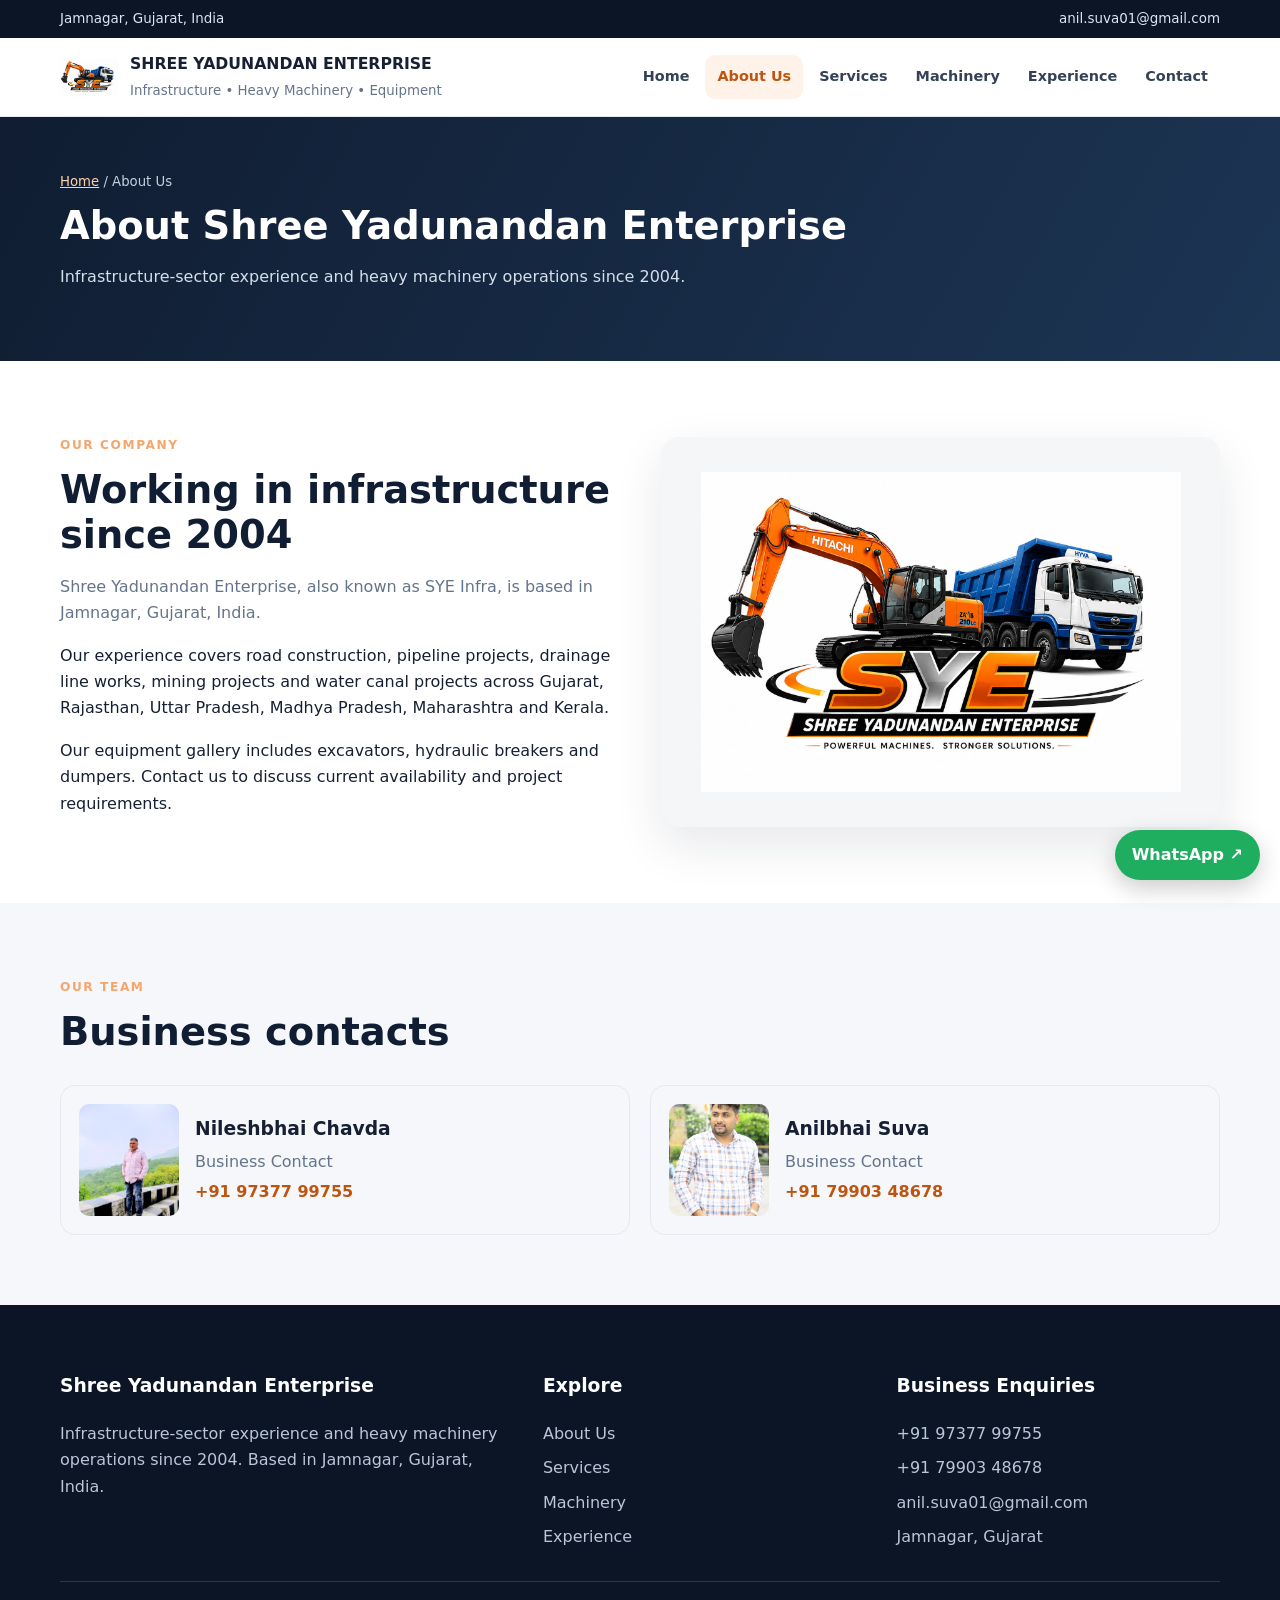
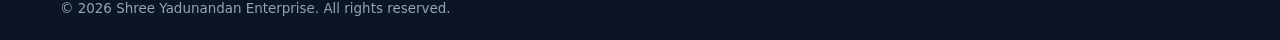
==== about.html @ 3df6647c "Upgrade" ====
<!doctype html>
<html lang="en">
<head>
  <meta charset="utf-8">
  <meta name="viewport" content="width=device-width, initial-scale=1">
  <meta name="theme-color" content="#101d32">

  <meta name="description" content="Learn about Shree Yadunandan Enterprise (SYE Infra), based in Jamnagar, Gujarat, and working in infrastructure since 2004.">

  <meta name="robots" content="index,follow">

  <link rel="canonical" href="https://syeinfra.vercel.app/about.html">
  <link rel="icon" href="/images/logo.jpg" type="image/jpeg">

  <meta property="og:type" content="website">
  <meta property="og:site_name" content="Shree Yadunandan Enterprise">
  <meta property="og:title" content="About Us | Shree Yadunandan Enterprise">
  <meta property="og:description" content="Learn about Shree Yadunandan Enterprise (SYE Infra), based in Jamnagar, Gujarat, and working in infrastructure since 2004.">
  <meta property="og:url" content="https://syeinfra.vercel.app/about.html">
  <meta property="og:image" content="https://syeinfra.vercel.app/images/m1-1.jpg">

  <meta name="twitter:card" content="summary_large_image">

  <title>About Us | Shree Yadunandan Enterprise</title>

  <link rel="stylesheet" href="/assets/css/site.css">

  <script type="application/ld+json">
  {
    "@context": "https://schema.org",
    "@type": "Organization",
    "name": "Shree Yadunandan Enterprise",
    "alternateName": "SYE Infra",
    "url": "https://syeinfra.vercel.app/",
    "logo": "https://syeinfra.vercel.app/images/logo.jpg",
    "foundingDate": "2004",
    "email": "anil.suva01@gmail.com",
    "telephone": [
      "+91 97377 99755",
      "+91 79903 48678"
    ],
    "address": {
      "@type": "PostalAddress",
      "addressLocality": "Jamnagar",
      "addressRegion": "Gujarat",
      "addressCountry": "IN"
    }
  }
  </script>

  <script src="/assets/js/site.js" defer></script>
</head>

<body>

  <!-- Top Contact Bar -->
  <div class="topbar">
    <div class="container">
      <span>Jamnagar, Gujarat, India</span>
      <a class="topbar-email" href="mailto:anil.suva01@gmail.com">
        anil.suva01@gmail.com
      </a>
    </div>
  </div>

  <!-- Header -->
  <header class="site-header">
    <div class="container header-inner">

      <a class="brand" href="/" aria-label="SYE Infra home">
        <img
          src="/images/logo.jpg"
          alt="Shree Yadunandan Enterprise logo"
        >

        <span>
          <strong>SHREE YADUNANDAN ENTERPRISE</strong>
          <small>Infrastructure • Heavy Machinery • Equipment</small>
        </span>
      </a>

      <button
        class="nav-toggle"
        aria-label="Toggle navigation"
        aria-expanded="false"
      >
        ☰
      </button>

      <nav class="nav" aria-label="Main navigation">
        <a href="/">Home</a>
        <a href="/about.html" aria-current="page">About Us</a>
        <a href="/services.html">Services</a>
        <a href="/machinery.html">Machinery</a>
        <a href="/experience.html">Experience</a>
        <a href="/contact.html">Contact</a>
      </nav>

    </div>
  </header>

  <main>

    <!-- Page Hero -->
    <section class="page-hero">
      <div class="container">

        <div class="crumb">
          <a href="/">Home</a> / About Us
        </div>

        <h1>About Shree Yadunandan Enterprise</h1>

        <p>
          Infrastructure-sector experience and heavy machinery
          operations since 2004.
        </p>

      </div>
    </section>

    <!-- Company Introduction -->
    <section class="section">
      <div class="container split">

        <div>
          <span class="kicker">Our company</span>

          <h2>Working in infrastructure since 2004</h2>

          <p class="lead">
            Shree Yadunandan Enterprise, also known as SYE Infra,
            is based in Jamnagar, Gujarat, India.
          </p>

          <p>
            Our experience covers road construction, pipeline projects,
            drainage line works, mining projects and water canal
            projects across Gujarat, Rajasthan, Uttar Pradesh,
            Madhya Pradesh, Maharashtra and Kerala.
          </p>

          <p>
            Our equipment gallery includes excavators, hydraulic
            breakers and dumpers. Contact us to discuss current
            availability and project requirements.
          </p>
        </div>

        <img
          src="/images/logo.jpg"
          alt="Shree Yadunandan Enterprise logo"
          style="object-fit:contain;background:#f4f6f8;padding:35px"
        >

      </div>
    </section>

    <!-- Business Contacts -->
    <section class="section soft">
      <div class="container">

        <div class="section-head">
          <span class="kicker">Our team</span>
          <h2>Business contacts</h2>
        </div>

        <div class="people">

          <article class="person">
            <img
              src="/images/nileshbhai.jpg"
              alt="Nileshbhai Chavda"
            >

            <div>
              <h3>Nileshbhai Chavda</h3>
              <p>Business Contact</p>

              <a href="tel:+919737799755">
                +91 97377 99755
              </a>
            </div>
          </article>

          <article class="person">
            <img
              src="/images/anilbhai.jpg"
              alt="Anilbhai Suva"
            >

            <div>
              <h3>Anilbhai Suva</h3>
              <p>Business Contact</p>

              <a href="tel:+917990348678">
                +91 79903 48678
              </a>
            </div>
          </article>

        </div>
      </div>
    </section>

  </main>

  <!-- Footer -->
  <footer class="site-footer">
    <div class="container">

      <div class="footgrid">

        <div>
          <h3>Shree Yadunandan Enterprise</h3>

          <p>
            Infrastructure-sector experience and heavy machinery
            operations since 2004. Based in Jamnagar, Gujarat, India.
          </p>
        </div>

        <div>
          <h3>Explore</h3>

          <div class="links">
            <a href="/about.html">About Us</a>
            <a href="/services.html">Services</a>
            <a href="/machinery.html">Machinery</a>
            <a href="/experience.html">Experience</a>
          </div>
        </div>

        <div>
          <h3>Business Enquiries</h3>

          <div class="links">
            <a href="tel:+919737799755">
              +91 97377 99755
            </a>

            <a href="tel:+917990348678">
              +91 79903 48678
            </a>

            <a href="mailto:anil.suva01@gmail.com">
              anil.suva01@gmail.com
            </a>

            <a
              href="https://maps.app.goo.gl/2iMzkSXdpaFVbEL87"
              target="_blank"
              rel="noopener noreferrer"
            >
              Jamnagar, Gujarat
            </a>
          </div>
        </div>

      </div>

      <div class="copyright">
        © <span data-year>2026</span>
        Shree Yadunandan Enterprise. All rights reserved.
      </div>

    </div>
  </footer>

  <!-- WhatsApp Button -->
  <a
    class="whatsapp"
    href="https://wa.me/917990348678"
    target="_blank"
    rel="noopener noreferrer"
  >
    WhatsApp ↗
  </a>

</body>
</html>
---- assets/css/site.css ----
/* =========================================
   SHREE YADUNANDAN ENTERPRISE
   Main Website Stylesheet
   ========================================= */


/* ---------- 1. COLOR VARIABLES ---------- */

:root {
  --navy: #101d32;
  --orange: #f47b20;
  --ink: #172033;
  --muted: #64748b;
  --paper: #f5f7fa;
  --line: #e4e9f0;

  --radius: 18px;
  --shadow: 0 18px 48px rgba(16, 29, 50, 0.10);
}


/* ---------- 2. GLOBAL STYLES ---------- */

* {
  box-sizing: border-box;
}

html {
  scroll-behavior: smooth;
}

body {
  margin: 0;
  font-family: Inter, system-ui, -apple-system, "Segoe UI", sans-serif;
  color: var(--ink);
  line-height: 1.65;
}

img {
  max-width: 100%;
  display: block;
}

a {
  color: inherit;
}

.container {
  width: min(1160px, calc(100% - 40px));
  margin: auto;
}


/* ---------- 3. TOP CONTACT BAR ---------- */

.topbar {
  background: #0b1526;
  color: #dce5f2;
  font-size: 0.84rem;
}

.topbar .container {
  display: flex;
  justify-content: space-between;
  padding: 8px 0;
}

.topbar a,
.site-footer a {
  text-decoration: none;
}


/* ---------- 4. HEADER ---------- */

.site-header {
  position: sticky;
  top: 0;
  z-index: 30;
  background: white;
  border-bottom: 1px solid var(--line);
}

.header-inner {
  min-height: 78px;
  display: flex;
  align-items: center;
  justify-content: space-between;
  gap: 20px;
}

.brand {
  display: flex;
  align-items: center;
  gap: 12px;
  text-decoration: none;
}

.brand img {
  width: 58px;
  height: 58px;
  object-fit: contain;
}

.brand strong {
  display: block;
  font-size: 0.98rem;
}

.brand small {
  color: var(--muted);
}


/* ---------- 5. NAVIGATION ---------- */

.nav {
  display: flex;
  gap: 4px;
}

.nav a {
  padding: 10px 12px;
  text-decoration: none;
  font-weight: 700;
  font-size: 0.9rem;
  border-radius: 10px;
  color: #344258;
}

.nav a:hover,
.nav a[aria-current="page"] {
  background: #fff2e8;
  color: #bd5510;
}

.nav-toggle {
  display: none;
  padding: 10px 13px;
  background: #fff;
  border: 1px solid var(--line);
  border-radius: 10px;
}


/* ---------- 6. BUTTONS ---------- */

.btn {
  display: inline-flex;
  padding: 12px 18px;
  border-radius: 11px;
  text-decoration: none;
  font-weight: 750;
  border: 1px solid transparent;
  transition: 0.25s ease;
}

.btn:hover {
  transform: translateY(-2px);
}

.btn-primary {
  background: var(--orange);
  color: #fff;
}

.btn-primary:hover {
  background: #d96312;
}

.btn-outline {
  border-color: #cbd5e1;
  color: var(--navy);
}

.actions {
  display: flex;
  flex-wrap: wrap;
  gap: 12px;
  margin-top: 26px;
}


/* ---------- 7. HOME HERO ---------- */

.hero {
  background:
    linear-gradient(
      90deg,
      rgba(9, 19, 34, 0.94),
      rgba(9, 19, 34, 0.58)
    ),
    url("/images/m1-1.jpg") center / cover;

  color: white;
  padding: 92px 0;
}

.eyebrow,
.kicker {
  color: #f5a66c;
  text-transform: uppercase;
  letter-spacing: 0.13em;
  font-size: 0.76rem;
  font-weight: 800;
}

.hero h1 {
  font-size: clamp(2.2rem, 5vw, 4.1rem);
  line-height: 1.1;
  max-width: 800px;
  margin: 14px 0;
}

.hero p {
  font-size: 1.08rem;
  color: #e0e7f0;
  max-width: 700px;
}

.hero .btn-outline {
  color: #fff;
  border-color: #9aabc1;
}


/* ---------- 8. TRUST / STATISTICS BAR ---------- */

.trust {
  background: var(--navy);
  color: white;
}

.trust-grid {
  display: grid;
  grid-template-columns: repeat(4, 1fr);
  gap: 20px;
  padding: 23px 0;
}

.trust strong {
  display: block;
  color: #ffb477;
  font-size: 1.55rem;
}

.trust span {
  font-size: 0.85rem;
  color: #d6deea;
}


/* ---------- 9. SECTIONS ---------- */

.section {
  padding: 70px 0;
}

.soft {
  background: var(--paper);
}

.section-head {
  max-width: 720px;
  margin-bottom: 30px;
}

.center {
  text-align: center;
  margin-inline: auto;
}

.section h2,
.page-hero h1 {
  font-size: clamp(1.8rem, 3vw, 2.6rem);
  line-height: 1.18;
  color: var(--navy);
  margin: 10px 0;
}

.section-head p,
.lead {
  color: var(--muted);
}


/* ---------- 10. GRID LAYOUT ---------- */

.grid {
  display: grid;
  gap: 22px;
}

.three {
  grid-template-columns: repeat(3, 1fr);
}

.two {
  grid-template-columns: repeat(2, 1fr);
}


/* ---------- 11. CARDS ---------- */

.card {
  background: #fff;
  border: 1px solid var(--line);
  border-radius: var(--radius);
  overflow: hidden;
  box-shadow: 0 8px 24px rgba(16, 29, 50, 0.045);
}

.card img {
  width: 100%;
  height: 220px;
  object-fit: cover;
}

.card-body {
  padding: 21px;
}

.card h3 {
  color: var(--navy);
  margin: 0 0 8px;
}

.card p {
  margin: 0;
  color: var(--muted);
}


/* ---------- 12. ABOUT PAGE ---------- */

.split {
  display: grid;
  grid-template-columns: 1fr 1fr;
  gap: 42px;
  align-items: center;
}

.split img {
  width: 100%;
  height: 390px;
  object-fit: cover;
  border-radius: var(--radius);
  box-shadow: var(--shadow);
}

.checks {
  padding-left: 20px;
  color: #405069;
}

.checks li {
  padding: 5px 0;
}


/* ---------- 13. INNER PAGE HERO ---------- */

.page-hero {
  background: linear-gradient(120deg, #101d32, #1c3554);
  color: #fff;
  padding: 54px 0;
}

.page-hero h1 {
  color: white;
  margin: 0 0 10px;
}

.page-hero p {
  color: #d5dfeb;
  max-width: 760px;
}

.crumb {
  font-size: 0.83rem;
  color: #c4d0df;
  margin-bottom: 10px;
}

.crumb a {
  color: #ffd0a8;
}


/* ---------- 14. MACHINERY META ---------- */

.meta {
  color: #bd5b19;
  font-size: 0.82rem;
  font-weight: 800;
  margin-bottom: 7px;
}


/* ---------- 15. EXPERIENCE STATISTICS ---------- */

.stats {
  display: grid;
  grid-template-columns: repeat(3, 1fr);
  gap: 16px;
  margin: 26px 0;
}

.stat {
  padding: 20px;
  border: 1px solid var(--line);
  border-radius: 14px;
  background: white;
}

.stat strong {
  display: block;
  color: #bd5510;
  font-size: 1.35rem;
}

.stat span {
  color: var(--muted);
  font-size: 0.9rem;
}


/* ---------- 16. CONTACT PERSONS ---------- */

.people {
  display: grid;
  grid-template-columns: repeat(2, 1fr);
  gap: 20px;
}

.person {
  display: flex;
  gap: 16px;
  align-items: center;
  padding: 18px;
  border: 1px solid var(--line);
  border-radius: 15px;
}

.person img {
  width: 100px;
  height: 112px;
  object-fit: cover;
  border-radius: 10px;
}

.person h3 {
  margin: 0;
}

.person p {
  color: var(--muted);
  margin: 4px 0;
}

.person a {
  color: #bd5510;
  font-weight: 700;
  text-decoration: none;
}


/* ---------- 17. NOTICE ---------- */

.notice {
  padding: 15px 18px;
  border-left: 4px solid var(--orange);
  background: #fff5ed;
  border-radius: 8px;
  color: #70411f;
}


/* ---------- 18. CONTACT PANEL ---------- */

.contact-panel {
  background: var(--navy);
  color: #fff;
  padding: 28px;
  border-radius: var(--radius);
}

.contact-panel h2 {
  color: #fff;
}

.contact-panel p,
.contact-panel li {
  color: #d5dfeb;
}

.contact-list {
  display: grid;
  gap: 14px;
  margin: 24px 0;
}

.contact-list a {
  text-decoration: none;
  font-weight: 700;
  overflow-wrap: anywhere;
}

.contact-list small {
  display: block;
  color: #bd5510;
  text-transform: uppercase;
  font-size: 0.75rem;
}


/* ---------- 19. CALL TO ACTION ---------- */

.cta {
  padding: 32px;
  border-radius: var(--radius);
  background: #fff2e8;
  display: flex;
  align-items: center;
  justify-content: space-between;
  gap: 20px;
}

.cta h2 {
  margin: 0;
}


/* ---------- 20. FOOTER ---------- */

.site-footer {
  background: #0b1526;
  color: #d7e0eb;
  padding: 48px 0 20px;
}

.footgrid {
  display: grid;
  grid-template-columns: 1.4fr 1fr 1fr;
  gap: 30px;
}

.site-footer h3 {
  color: white;
}

.site-footer p,
.site-footer a {
  color: #b9c6d6;
}

.links {
  display: grid;
  gap: 8px;
}

.copyright {
  border-top: 1px solid #29384d;
  margin-top: 30px;
  padding-top: 16px;
  color: #94a3b8;
  font-size: 0.84rem;
}


/* ---------- 21. WHATSAPP BUTTON ---------- */

.whatsapp {
  position: fixed;
  right: 20px;
  bottom: 20px;
  z-index: 40;

  background: #1fae60;
  color: white;
  text-decoration: none;

  border-radius: 30px;
  padding: 12px 17px;

  font-weight: 800;
  box-shadow: 0 8px 25px #0003;
}

.whatsapp:hover {
  background: #16894a;
}


/* ---------- 22. ACCESSIBILITY ---------- */

:focus-visible {
  outline: 3px solid #f59e0b;
  outline-offset: 3px;
}


/* ---------- 23. TABLET RESPONSIVE ---------- */

@media (max-width: 900px) {

  .nav a {
    padding: 9px 8px;
    font-size: 0.82rem;
  }

  .three {
    grid-template-columns: repeat(2, 1fr);
  }

  .trust-grid {
    grid-template-columns: repeat(2, 1fr);
  }

}


/* ---------- 24. MOBILE RESPONSIVE ---------- */

@media (max-width: 700px) {

  .topbar .container {
    justify-content: center;
  }

  .topbar-email {
    display: none;
  }

  .header-inner {
    min-height: 70px;
  }

  .brand img {
    width: 48px;
    height: 48px;
  }

  .brand strong {
    font-size: 0.85rem;
  }

  .brand small {
    font-size: 0.72rem;
  }

  .nav-toggle {
    display: block;
  }

  .nav {
    display: none;
    position: absolute;
    top: 100%;
    left: 0;
    right: 0;

    background: white;
    padding: 10px 20px 15px;

    box-shadow: var(--shadow);
    flex-direction: column;
  }

  .nav.open {
    display: flex;
  }

  .nav a {
    padding: 12px;
  }

  .hero {
    padding: 68px 0;
  }

  .section {
    padding: 52px 0;
  }

  .split,
  .two,
  .three,
  .people,
  .stats,
  .footgrid {
    grid-template-columns: 1fr;
  }

  .split img {
    height: 280px;
  }

  .cta {
    align-items: flex-start;
    flex-direction: column;
  }

  .person img {
    width: 84px;
    height: 100px;
  }

  .copyright {
    line-height: 1.6;
  }

}


/* ---------- 25. REDUCED MOTION ---------- */

@media (prefers-reduced-motion: reduce) {

  html {
    scroll-behavior: auto;
  }

}
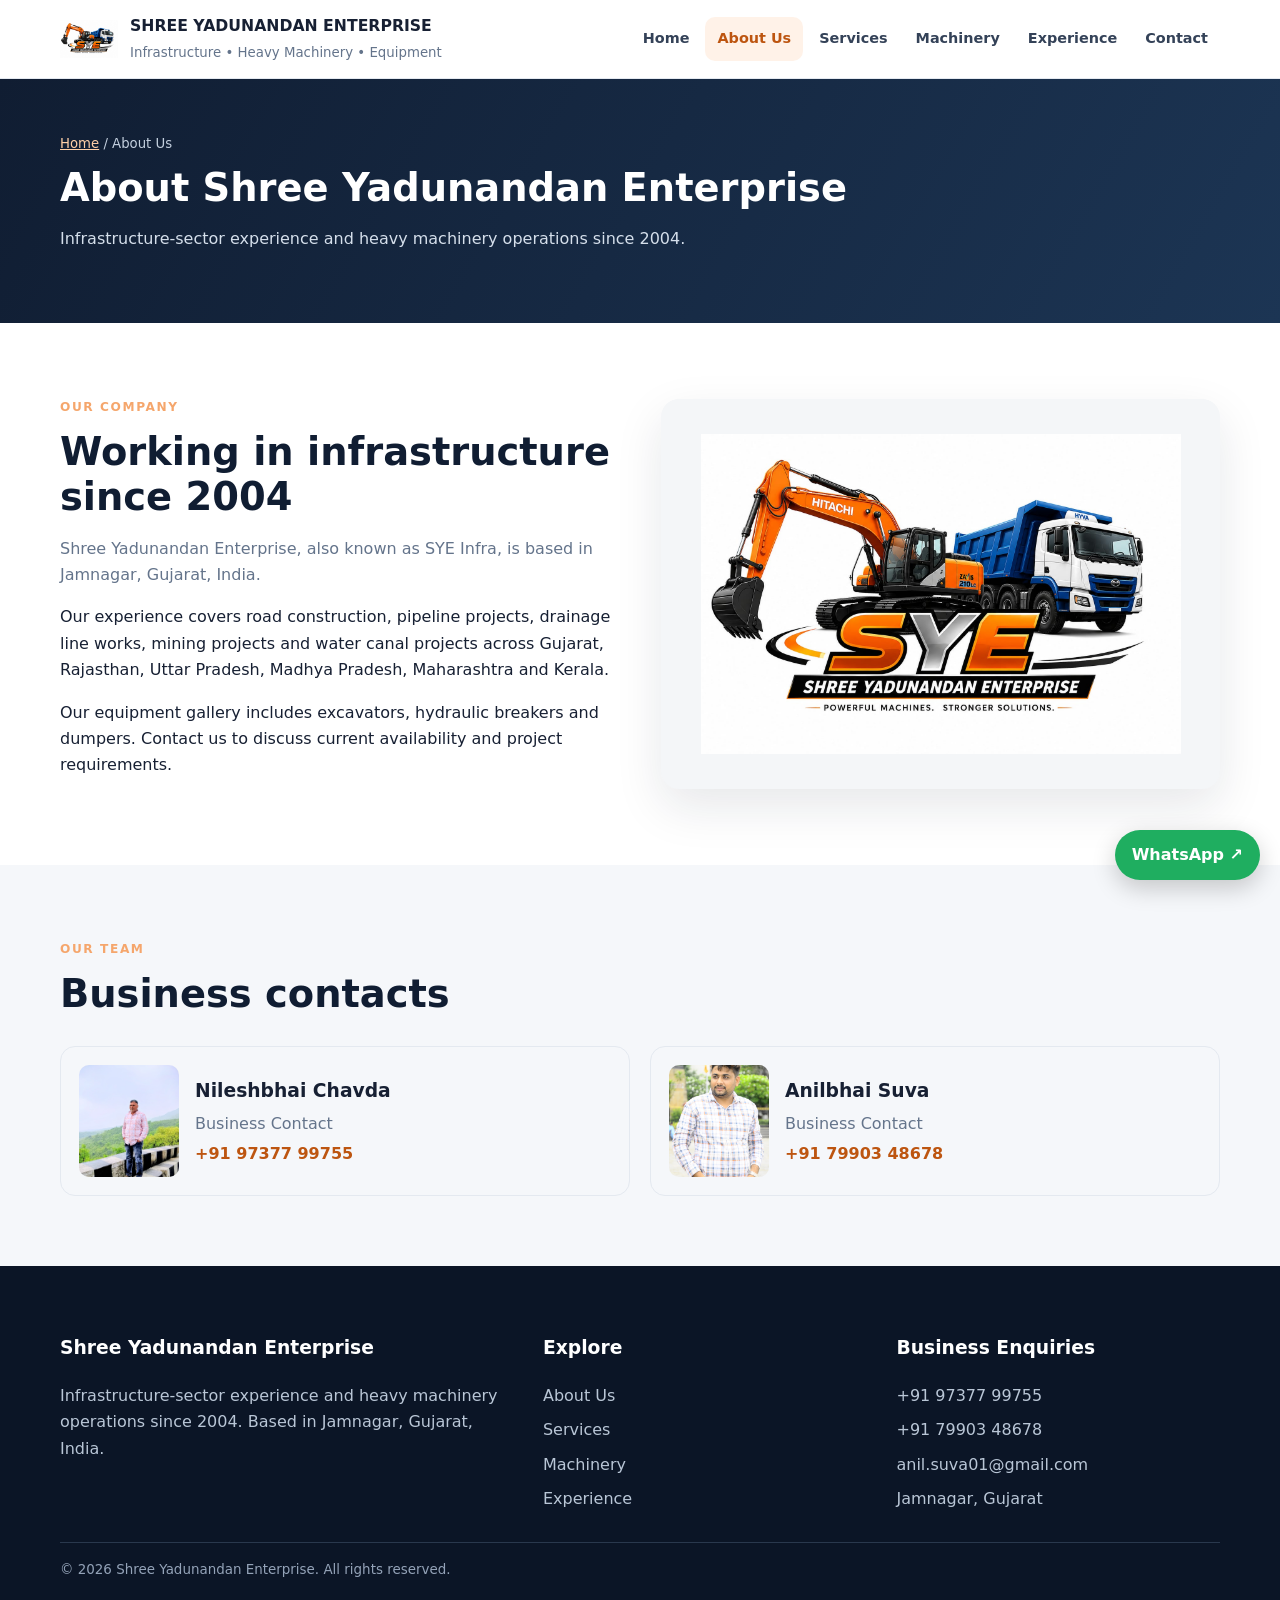
==== commit 9fbd9011: "update" ====
--- a/about.html
+++ b/about.html
@@ -18,7 +18,7 @@
   <meta property="og:title" content="About Us | Shree Yadunandan Enterprise">
   <meta property="og:description" content="Learn about Shree Yadunandan Enterprise (SYE Infra), based in Jamnagar, Gujarat, and working in infrastructure since 2004.">
   <meta property="og:url" content="https://syeinfra.vercel.app/about.html">
-  <meta property="og:image" content="https://syeinfra.vercel.app/images/m1-1.jpg">
+  <meta property="og:image" content="https://syeinfra.vercel.app/images/sany215-1.jpg">
 
   <meta name="twitter:card" content="summary_large_image">
 
--- a/assets/css/site.css
+++ b/assets/css/site.css
@@ -191,7 +191,7 @@
       rgba(9, 19, 34, 0.94),
       rgba(9, 19, 34, 0.58)
     ),
-    url("/images/m1-1.jpg") center / cover;
+    url("/images/sany215-1.jpg") center / cover;
 
   color: white;
   padding: 92px 0;
@@ -723,3 +723,27 @@
   }
 
 }
+
+
+/* Hide top contact information bar */
+.topbar {
+    display: none !important;
+}
+
+
+/* =========================================
+   AUTOMATIC IMAGE SLIDESHOW EFFECT
+   ========================================= */
+
+.auto-slideshow-image {
+    transition: opacity 0.5s ease-in-out !important;
+    will-change: opacity;
+}
+
+
+/* Respect reduced-motion preference */
+@media (prefers-reduced-motion: reduce) {
+    .auto-slideshow-image {
+        transition: none !important;
+    }
+}
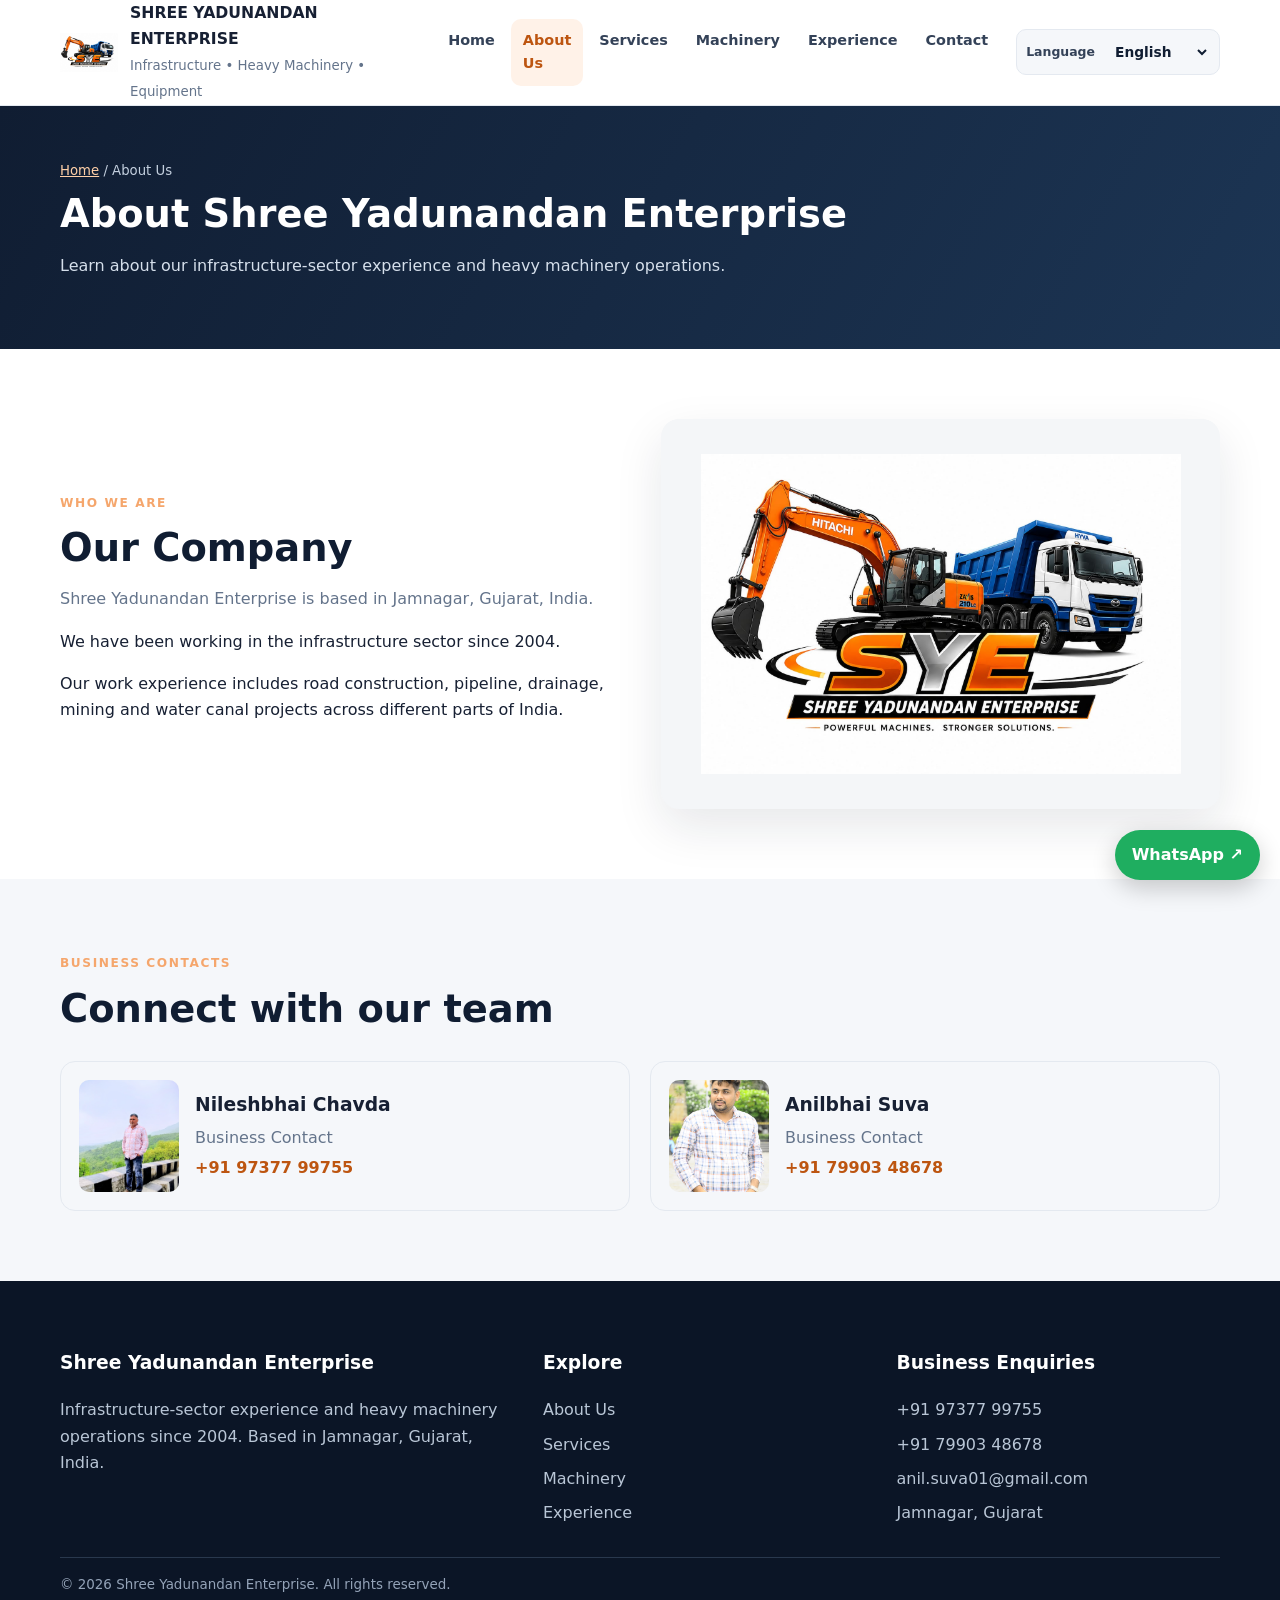
==== commit 7793f98a: "Language" ====
--- a/about.html
+++ b/about.html
@@ -1,74 +1,125 @@
 
 <!doctype html>
 <html lang="en">
+
+
 <head>
   <meta charset="utf-8">
   <meta name="viewport" content="width=device-width, initial-scale=1">
   <meta name="theme-color" content="#101d32">
 
-  <meta name="description" content="Learn about Shree Yadunandan Enterprise (SYE Infra), based in Jamnagar, Gujarat, and working in infrastructure since 2004.">
-
-  <meta name="robots" content="index,follow">
-
+  <!-- English SEO Metadata -->
+  <title>About Shree Yadunandan Enterprise | SYE Infra</title>
+
+  <meta
+    name="description"
+    content="Learn about Shree Yadunandan Enterprise (SYE Infra), based in Jamnagar, Gujarat. Explore our infrastructure project experience since 2004 across six Indian states."
+  >
+
+  <meta name="robots" content="index, follow, max-image-preview:large">
+  <meta name="googlebot" content="index, follow">
+
+  <!-- Canonical URL -->
   <link rel="canonical" href="https://syeinfra.vercel.app/about.html">
+
+  <!-- Favicon -->
   <link rel="icon" href="/images/logo.jpg" type="image/jpeg">
 
+  <!-- Open Graph -->
   <meta property="og:type" content="website">
+  <meta property="og:locale" content="en_IN">
   <meta property="og:site_name" content="Shree Yadunandan Enterprise">
-  <meta property="og:title" content="About Us | Shree Yadunandan Enterprise">
-  <meta property="og:description" content="Learn about Shree Yadunandan Enterprise (SYE Infra), based in Jamnagar, Gujarat, and working in infrastructure since 2004.">
+  <meta property="og:title" content="About Shree Yadunandan Enterprise | SYE Infra">
+  <meta
+    property="og:description"
+    content="Learn about SYE Infra, based in Jamnagar, Gujarat, with infrastructure-sector experience since 2004."
+  >
   <meta property="og:url" content="https://syeinfra.vercel.app/about.html">
   <meta property="og:image" content="https://syeinfra.vercel.app/images/sany215-1.jpg">
-
+  <meta property="og:image:alt" content="Construction machinery used by Shree Yadunandan Enterprise">
+
+  <!-- Twitter -->
   <meta name="twitter:card" content="summary_large_image">
-
-  <title>About Us | Shree Yadunandan Enterprise</title>
-
+  <meta name="twitter:title" content="About Shree Yadunandan Enterprise | SYE Infra">
+  <meta
+    name="twitter:description"
+    content="Discover the company, infrastructure experience and equipment of Shree Yadunandan Enterprise, Jamnagar, Gujarat."
+  >
+  <meta name="twitter:image" content="https://syeinfra.vercel.app/images/sany215-1.jpg">
+
+  <!-- Main CSS -->
   <link rel="stylesheet" href="/assets/css/site.css">
 
+  <!-- Organization and About Page Structured Data -->
   <script type="application/ld+json">
   {
     "@context": "https://schema.org",
-    "@type": "Organization",
-    "name": "Shree Yadunandan Enterprise",
-    "alternateName": "SYE Infra",
-    "url": "https://syeinfra.vercel.app/",
-    "logo": "https://syeinfra.vercel.app/images/logo.jpg",
-    "foundingDate": "2004",
-    "email": "anil.suva01@gmail.com",
-    "telephone": [
-      "+91 97377 99755",
-      "+91 79903 48678"
-    ],
-    "address": {
-      "@type": "PostalAddress",
-      "addressLocality": "Jamnagar",
-      "addressRegion": "Gujarat",
-      "addressCountry": "IN"
-    }
+    "@graph": [
+      {
+        "@type": "Organization",
+        "@id": "https://syeinfra.vercel.app/#organization",
+        "name": "Shree Yadunandan Enterprise",
+        "alternateName": "SYE Infra",
+        "url": "https://syeinfra.vercel.app/",
+        "logo": "https://syeinfra.vercel.app/images/logo.jpg",
+        "foundingDate": "2004",
+        "email": "anil.suva01@gmail.com",
+        "telephone": [
+          "+91 97377 99755",
+          "+91 79903 48678"
+        ],
+        "address": {
+          "@type": "PostalAddress",
+          "addressLocality": "Jamnagar",
+          "addressRegion": "Gujarat",
+          "addressCountry": "IN"
+        }
+      },
+      {
+        "@type": "AboutPage",
+        "@id": "https://syeinfra.vercel.app/about.html#webpage",
+        "url": "https://syeinfra.vercel.app/about.html",
+        "name": "About Shree Yadunandan Enterprise",
+        "description": "Learn about Shree Yadunandan Enterprise and its infrastructure-sector experience since 2004.",
+        "inLanguage": "en-IN",
+        "mainEntity": {
+          "@id": "https://syeinfra.vercel.app/#organization"
+        }
+      }
+    ]
   }
   </script>
 
+  <!-- Main JavaScript -->
   <script src="/assets/js/site.js" defer></script>
 </head>
 
+
 <body>
 
-  <!-- Top Contact Bar -->
+  <!-- TOP CONTACT BAR -->
   <div class="topbar">
     <div class="container">
-      <span>Jamnagar, Gujarat, India</span>
+
+      <span data-i18n="location">
+        Jamnagar, Gujarat, India
+      </span>
+
       <a class="topbar-email" href="mailto:anil.suva01@gmail.com">
         anil.suva01@gmail.com
       </a>
+
     </div>
   </div>
 
-  <!-- Header -->
+
+  <!-- HEADER -->
   <header class="site-header">
+
     <div class="container header-inner">
 
       <a class="brand" href="/" aria-label="SYE Infra home">
+
         <img
           src="/images/logo.jpg"
           alt="Shree Yadunandan Enterprise logo"
@@ -76,166 +127,276 @@
 
         <span>
           <strong>SHREE YADUNANDAN ENTERPRISE</strong>
-          <small>Infrastructure • Heavy Machinery • Equipment</small>
+
+          <small data-i18n="brandTagline">
+            Infrastructure • Heavy Machinery • Equipment
+          </small>
         </span>
+
       </a>
+
 
       <button
         class="nav-toggle"
+        type="button"
         aria-label="Toggle navigation"
         aria-expanded="false"
       >
         ☰
       </button>
 
+
+      <!-- NAVIGATION -->
       <nav class="nav" aria-label="Main navigation">
-        <a href="/">Home</a>
-        <a href="/about.html" aria-current="page">About Us</a>
-        <a href="/services.html">Services</a>
-        <a href="/machinery.html">Machinery</a>
-        <a href="/experience.html">Experience</a>
-        <a href="/contact.html">Contact</a>
+
+        <a href="/" data-i18n="navHome">Home</a>
+
+        <a
+          href="/about.html"
+          aria-current="page"
+          data-i18n="navAbout"
+        >About Us</a>
+
+        <a href="/services.html" data-i18n="navServices">Services</a>
+
+        <a href="/machinery.html" data-i18n="navMachinery">Machinery</a>
+
+        <a href="/experience.html" data-i18n="navExperience">Experience</a>
+
+        <a href="/contact.html" data-i18n="navContact">Contact</a>
+
       </nav>
 
+
+      <!-- LANGUAGE SELECTOR -->
+      <div class="language-selector">
+
+        <label for="languageSelect" data-i18n="languageLabel">
+          Language
+        </label>
+
+        <select id="languageSelect" aria-label="Select language">
+
+          <option value="en">English</option>
+
+          <option value="hi">हिन्दी</option>
+
+          <option value="gu">ગુજરાતી</option>
+
+        </select>
+
+      </div>
+
     </div>
+
   </header>
 
+
   <main>
 
-    <!-- Page Hero -->
+    <!-- PAGE HERO -->
     <section class="page-hero">
+
       <div class="container">
 
         <div class="crumb">
-          <a href="/">Home</a> / About Us
-        </div>
-
-        <h1>About Shree Yadunandan Enterprise</h1>
-
-        <p>
+
+          <a href="/" data-i18n="navHome">Home</a>
+
+          / <span data-i18n="aboutBreadcrumb">About Us</span>
+
+        </div>
+
+        <h1 data-i18n="aboutHeroTitle">
+          About Shree Yadunandan Enterprise
+        </h1>
+
+        <p data-i18n="aboutHeroDescription">
           Infrastructure-sector experience and heavy machinery
           operations since 2004.
         </p>
 
       </div>
+
     </section>
 
-    <!-- Company Introduction -->
+
+    <!-- COMPANY INTRODUCTION -->
     <section class="section">
+
       <div class="container split">
 
         <div>
-          <span class="kicker">Our company</span>
-
-          <h2>Working in infrastructure since 2004</h2>
-
-          <p class="lead">
+
+          <span class="kicker" data-i18n="aboutCompanyKicker">
+            Our company
+          </span>
+
+          <h2 data-i18n="aboutCompanyTitle">
+            Working in infrastructure since 2004
+          </h2>
+
+          <p class="lead" data-i18n="aboutCompanyLead">
             Shree Yadunandan Enterprise, also known as SYE Infra,
             is based in Jamnagar, Gujarat, India.
           </p>
 
-          <p>
+          <p data-i18n="aboutCompanyParagraph1">
             Our experience covers road construction, pipeline projects,
             drainage line works, mining projects and water canal
             projects across Gujarat, Rajasthan, Uttar Pradesh,
             Madhya Pradesh, Maharashtra and Kerala.
           </p>
 
-          <p>
+          <p data-i18n="aboutCompanyParagraph2">
             Our equipment gallery includes excavators, hydraulic
             breakers and dumpers. Contact us to discuss current
             availability and project requirements.
           </p>
-        </div>
+
+        </div>
+
 
         <img
           src="/images/logo.jpg"
           alt="Shree Yadunandan Enterprise logo"
           style="object-fit:contain;background:#f4f6f8;padding:35px"
+          loading="lazy"
         >
 
       </div>
+
     </section>
 
-    <!-- Business Contacts -->
+
+    <!-- BUSINESS CONTACTS -->
     <section class="section soft">
+
       <div class="container">
 
         <div class="section-head">
-          <span class="kicker">Our team</span>
-          <h2>Business contacts</h2>
-        </div>
+
+          <span class="kicker" data-i18n="aboutTeamKicker">
+            Our team
+          </span>
+
+          <h2 data-i18n="aboutTeamTitle">
+            Business contacts
+          </h2>
+
+        </div>
+
 
         <div class="people">
 
+          <!-- CONTACT 1 -->
           <article class="person">
+
             <img
               src="/images/nileshbhai.jpg"
               alt="Nileshbhai Chavda"
+              loading="lazy"
             >
 
             <div>
+
               <h3>Nileshbhai Chavda</h3>
-              <p>Business Contact</p>
+
+              <p data-i18n="businessContact">
+                Business Contact
+              </p>
 
               <a href="tel:+919737799755">
                 +91 97377 99755
               </a>
+
             </div>
+
           </article>
 
+
+          <!-- CONTACT 2 -->
           <article class="person">
+
             <img
               src="/images/anilbhai.jpg"
               alt="Anilbhai Suva"
+              loading="lazy"
             >
 
             <div>
+
               <h3>Anilbhai Suva</h3>
-              <p>Business Contact</p>
+
+              <p data-i18n="businessContact">
+                Business Contact
+              </p>
 
               <a href="tel:+917990348678">
                 +91 79903 48678
               </a>
+
             </div>
+
           </article>
 
         </div>
-      </div>
+
+      </div>
+
     </section>
 
   </main>
 
-  <!-- Footer -->
+
+  <!-- FOOTER -->
   <footer class="site-footer">
+
     <div class="container">
 
       <div class="footgrid">
 
         <div>
+
           <h3>Shree Yadunandan Enterprise</h3>
 
-          <p>
+          <p data-i18n="footerDescription">
             Infrastructure-sector experience and heavy machinery
             operations since 2004. Based in Jamnagar, Gujarat, India.
           </p>
-        </div>
+
+        </div>
+
 
         <div>
-          <h3>Explore</h3>
+
+          <h3 data-i18n="footerExplore">
+            Explore
+          </h3>
 
           <div class="links">
-            <a href="/about.html">About Us</a>
-            <a href="/services.html">Services</a>
-            <a href="/machinery.html">Machinery</a>
-            <a href="/experience.html">Experience</a>
+
+            <a href="/about.html" data-i18n="navAbout">About Us</a>
+
+            <a href="/services.html" data-i18n="navServices">Services</a>
+
+            <a href="/machinery.html" data-i18n="navMachinery">Machinery</a>
+
+            <a href="/experience.html" data-i18n="navExperience">Experience</a>
+
           </div>
-        </div>
+
+        </div>
+
 
         <div>
-          <h3>Business Enquiries</h3>
+
+          <h3 data-i18n="footerEnquiries">
+            Business Enquiries
+          </h3>
 
           <div class="links">
+
             <a href="tel:+919737799755">
               +91 97377 99755
             </a>
@@ -252,31 +413,46 @@
               href="https://maps.app.goo.gl/2iMzkSXdpaFVbEL87"
               target="_blank"
               rel="noopener noreferrer"
+              data-i18n="footerLocation"
             >
               Jamnagar, Gujarat
             </a>
+
           </div>
-        </div>
-
-      </div>
+
+        </div>
+
+      </div>
+
 
       <div class="copyright">
+
         © <span data-year>2026</span>
-        Shree Yadunandan Enterprise. All rights reserved.
+
+        Shree Yadunandan Enterprise.
+
+        <span data-i18n="copyright">
+          All rights reserved.
+        </span>
+
       </div>
 
     </div>
+
   </footer>
 
-  <!-- WhatsApp Button -->
+
+  <!-- WHATSAPP BUTTON -->
   <a
     class="whatsapp"
     href="https://wa.me/917990348678"
     target="_blank"
     rel="noopener noreferrer"
+    data-i18n="whatsapp"
   >
     WhatsApp ↗
   </a>
 
+
 </body>
 </html>
--- a/assets/css/site.css
+++ b/assets/css/site.css
@@ -731,19 +731,1054 @@
 }
 
 
-/* =========================================
-   AUTOMATIC IMAGE SLIDESHOW EFFECT
-   ========================================= */
-
-.auto-slideshow-image {
-    transition: opacity 0.5s ease-in-out !important;
-    will-change: opacity;
-}
-
-
 /* Respect reduced-motion preference */
 @media (prefers-reduced-motion: reduce) {
     .auto-slideshow-image {
         transition: none !important;
     }
 }
+
+
+/* =====================================
+   SMOOTH IMAGE SLIDESHOW TRANSITION
+   ===================================== */
+
+.auto-slideshow-image {
+    opacity: 1;
+    transition: opacity 1s ease-in-out !important;
+    will-change: opacity;
+}
+
+/* Accessibility */
+@media (prefers-reduced-motion: reduce) {
+    .auto-slideshow-image {
+        transition: none !important;
+    }
+}
+
+
+
+/* ==================================================
+   SYE INFRA - PREMIUM PROFESSIONAL HERO SLIDER
+   ================================================== */
+
+/* Main Hero Slider */
+.hero-slider {
+    position: relative;
+    isolation: isolate;
+    overflow: hidden;
+
+    min-height: 620px;
+    padding: 110px 0 145px;
+
+    display: flex;
+    align-items: center;
+
+    background: none;
+    color: #ffffff;
+}
+
+/* Background Image Layers */
+.hero-slides {
+    position: absolute;
+    inset: 0;
+    z-index: 0;
+    overflow: hidden;
+}
+
+.hero-slides .hero-slide {
+    position: absolute;
+    inset: 0;
+
+    width: 100%;
+    height: 100%;
+
+    display: block;
+    object-fit: cover;
+    object-position: center;
+
+    opacity: 0;
+    transform: scale(1.04);
+
+    transition:
+        opacity 1.2s ease-in-out,
+        transform 6s ease-out;
+
+    will-change: opacity, transform;
+}
+
+.hero-slides .hero-slide.is-active {
+    opacity: 1;
+    transform: scale(1);
+}
+
+/* Dark Premium Overlay */
+.hero-overlay {
+    position: absolute;
+    inset: 0;
+    z-index: 1;
+
+    background:
+        linear-gradient(
+            90deg,
+            rgba(7, 17, 32, 0.94) 0%,
+            rgba(7, 17, 32, 0.78) 48%,
+            rgba(7, 17, 32, 0.30) 100%
+        ),
+        linear-gradient(
+            0deg,
+            rgba(7, 17, 32, 0.45),
+            transparent 55%
+        );
+}
+
+/* Hero Content */
+.hero-slider .hero-content {
+    position: relative;
+    z-index: 2;
+
+    width: min(1160px, calc(100% - 40px));
+    margin: 0 auto;
+}
+
+.hero-slider .eyebrow {
+    display: inline-block;
+    margin-bottom: 12px;
+
+    color: #ffb477;
+    font-size: 0.78rem;
+    font-weight: 800;
+    letter-spacing: 0.16em;
+    line-height: 1.7;
+}
+
+.hero-slider h1 {
+    max-width: 850px;
+    margin: 12px 0 22px;
+
+    color: #ffffff;
+    font-size: clamp(2.4rem, 5.5vw, 4.5rem);
+    line-height: 1.12;
+    font-weight: 850;
+    letter-spacing: -0.035em;
+
+    text-shadow: 0 3px 20px rgba(0, 0, 0, 0.22);
+}
+
+.hero-slider p {
+    max-width: 690px;
+    margin: 0;
+
+    color: #e7edf5;
+    font-size: clamp(1rem, 1.5vw, 1.13rem);
+    line-height: 1.85;
+}
+
+/* Hero Buttons */
+.hero-slider .actions {
+    margin-top: 30px;
+    gap: 14px;
+}
+
+.hero-slider .btn {
+    min-height: 48px;
+    align-items: center;
+    justify-content: center;
+}
+
+.hero-slider .btn-primary {
+    background: #f47b20;
+    color: #ffffff;
+    box-shadow: 0 8px 24px rgba(244, 123, 32, 0.25);
+}
+
+.hero-slider .btn-primary:hover {
+    background: #df6813;
+    transform: translateY(-3px);
+}
+
+.hero-slider .hero-outline {
+    color: #ffffff;
+    border: 1px solid rgba(255, 255, 255, 0.65);
+    background: rgba(255, 255, 255, 0.07);
+    backdrop-filter: blur(8px);
+}
+
+.hero-slider .hero-outline:hover {
+    background: rgba(255, 255, 255, 0.18);
+    border-color: #ffffff;
+}
+
+/* Slider Controls */
+.hero-controls {
+    position: absolute;
+    z-index: 5;
+
+    left: 50%;
+    bottom: 32px;
+    transform: translateX(-50%);
+
+    width: min(1160px, calc(100% - 40px));
+
+    display: flex;
+    align-items: center;
+    justify-content: flex-end;
+    gap: 15px;
+}
+
+/* Previous and Next Buttons */
+.hero-arrow {
+    width: 43px;
+    height: 43px;
+
+    display: inline-flex;
+    align-items: center;
+    justify-content: center;
+
+    border: 1px solid rgba(255, 255, 255, 0.45);
+    border-radius: 50%;
+
+    background: rgba(255, 255, 255, 0.12);
+    color: #ffffff;
+
+    font-size: 17px;
+    cursor: pointer;
+
+    backdrop-filter: blur(8px);
+
+    transition:
+        background 0.25s ease,
+        transform 0.25s ease;
+}
+
+.hero-arrow:hover {
+    background: #f47b20;
+    border-color: #f47b20;
+    transform: scale(1.08);
+}
+
+/* Navigation Dots */
+.hero-dots {
+    display: flex;
+    align-items: center;
+    justify-content: center;
+    gap: 9px;
+}
+
+.hero-dot {
+    width: 9px;
+    height: 9px;
+
+    padding: 0;
+    border: 0;
+    border-radius: 50%;
+
+    background: rgba(255, 255, 255, 0.55);
+    cursor: pointer;
+
+    transition:
+        width 0.3s ease,
+        background 0.3s ease,
+        border-radius 0.3s ease;
+}
+
+.hero-dot.is-active {
+    width: 28px;
+    border-radius: 20px;
+    background: #f47b20;
+}
+
+/* Keyboard Focus */
+.hero-slider button:focus-visible,
+.hero-slider a:focus-visible {
+    outline: 3px solid #ffb477;
+    outline-offset: 4px;
+}
+
+/* Tablet Responsive */
+@media (max-width: 900px) {
+
+    .hero-slider {
+        min-height: 570px;
+        padding: 90px 0 125px;
+    }
+
+    .hero-slider h1 {
+        max-width: 700px;
+    }
+
+    .hero-overlay {
+        background:
+            linear-gradient(
+                90deg,
+                rgba(7, 17, 32, 0.91),
+                rgba(7, 17, 32, 0.55)
+            );
+    }
+
+}
+
+/* Mobile Responsive */
+@media (max-width: 700px) {
+
+    .hero-slider {
+        min-height: 590px;
+        padding: 75px 0 125px;
+    }
+
+    .hero-slider .hero-content {
+        width: calc(100% - 36px);
+    }
+
+    .hero-slider .eyebrow {
+        font-size: 0.67rem;
+        letter-spacing: 0.10em;
+    }
+
+    .hero-slider h1 {
+        font-size: clamp(2.1rem, 9vw, 3rem);
+        line-height: 1.15;
+        margin: 14px 0 18px;
+    }
+
+    .hero-slider p {
+        font-size: 0.96rem;
+        line-height: 1.75;
+    }
+
+    .hero-slider .actions {
+        flex-direction: column;
+        align-items: flex-start;
+        gap: 12px;
+    }
+
+    .hero-slider .btn {
+        min-width: 190px;
+    }
+
+    .hero-controls {
+        width: calc(100% - 36px);
+        bottom: 24px;
+        justify-content: center;
+        gap: 13px;
+    }
+
+    .hero-arrow {
+        width: 38px;
+        height: 38px;
+        font-size: 15px;
+    }
+
+    .hero-dots {
+        gap: 7px;
+    }
+
+    .hero-dot {
+        width: 8px;
+        height: 8px;
+    }
+
+    .hero-dot.is-active {
+        width: 22px;
+    }
+
+    .hero-overlay {
+        background:
+            linear-gradient(
+                90deg,
+                rgba(7, 17, 32, 0.88),
+                rgba(7, 17, 32, 0.64)
+            ),
+            linear-gradient(
+                0deg,
+                rgba(7, 17, 32, 0.50),
+                transparent
+            );
+    }
+
+}
+
+/* Small Mobile Devices */
+@media (max-width: 380px) {
+
+    .hero-slider {
+        min-height: 620px;
+    }
+
+    .hero-slider h1 {
+        font-size: 2rem;
+    }
+
+    .hero-controls {
+        gap: 9px;
+    }
+
+}
+
+/* Accessibility - Reduced Motion */
+@media (prefers-reduced-motion: reduce) {
+
+    .hero-slides .hero-slide {
+        transition: none !important;
+        transform: none !important;
+    }
+
+    .hero-slider .btn,
+    .hero-arrow,
+    .hero-dot {
+        transition: none !important;
+    }
+
+}
+
+
+/* =========================================
+   MACHINERY IMAGE CROSSFADE SLIDESHOW
+   ========================================= */
+
+.machinery-slider-frame {
+  position: relative;
+  width: 100%;
+  overflow: hidden;
+}
+
+.machinery-slider-frame > img {
+  display: block;
+  width: 100%;
+}
+
+.machinery-slider-frame .machinery-slide-overlay {
+  position: absolute;
+  inset: 0;
+  width: 100%;
+  height: 100%;
+  object-fit: cover;
+  opacity: 0;
+  pointer-events: none;
+  transition: opacity 1.2s ease-in-out;
+}
+
+.machinery-slider-frame .machinery-slide-overlay.is-visible {
+  opacity: 1;
+}
+
+@media (prefers-reduced-motion: reduce) {
+  .machinery-slider-frame .machinery-slide-overlay {
+    transition: none;
+  }
+}
+
+
+/* =========================================
+   SYE INFRA - MACHINERY PROFESSIONAL SLIDER
+   ========================================= */
+
+/* Main slider container */
+
+.machinery-gallery {
+  position: relative;
+  width: 100%;
+  height: 270px;
+  overflow: hidden;
+  background: #101d32;
+  border-radius: 12px 12px 0 0;
+  isolation: isolate;
+}
+
+/* Slides wrapper */
+
+.machinery-gallery-slides {
+  position: absolute;
+  inset: 0;
+  width: 100%;
+  height: 100%;
+}
+
+/* Individual images */
+
+
+.machinery-gallery-slide {
+  position: absolute;
+  inset: 0;
+  display: block;
+  width: 100%;
+  height: 100%;
+  margin: 0;
+  object-fit: contain;
+  object-position: center;
+  background: #101d32;
+  opacity: 0;
+  visibility: hidden;
+  transition:
+    opacity 1s ease-in-out,
+    visibility 1s ease-in-out;
+}
+
+.machinery-gallery-slide.is-active {
+  opacity: 1;
+  visibility: visible;
+}
+
+/* Previous and Next arrows */
+
+.machinery-gallery-arrow {
+  position: absolute;
+  top: 50%;
+  z-index: 3;
+  width: 40px;
+  height: 40px;
+  padding: 0;
+  display: flex;
+  align-items: center;
+  justify-content: center;
+  transform: translateY(-50%);
+  border: 1px solid rgba(255,255,255,0.45);
+  border-radius: 50%;
+  background: rgba(12, 25, 43, 0.72);
+  color: #fff;
+  font-size: 19px;
+  cursor: pointer;
+  transition:
+    background 0.25s ease,
+    transform 0.25s ease;
+}
+
+.machinery-gallery-arrow:hover {
+  background: #d69a35;
+  color: #101d32;
+}
+
+.machinery-gallery-arrow:focus-visible,
+.machinery-gallery-dots button:focus-visible {
+  outline: 3px solid #d69a35;
+  outline-offset: 3px;
+}
+
+.machinery-gallery-arrow.prev {
+  left: 14px;
+}
+
+.machinery-gallery-arrow.next {
+  right: 14px;
+}
+
+/* Navigation dots */
+
+.machinery-gallery-dots {
+  position: absolute;
+  left: 50%;
+  bottom: 14px;
+  z-index: 3;
+  display: flex;
+  align-items: center;
+  justify-content: center;
+  gap: 9px;
+  transform: translateX(-50%);
+  padding: 7px 12px;
+  border-radius: 30px;
+  background: rgba(12, 25, 43, 0.58);
+}
+
+.machinery-gallery-dots button {
+  width: 9px;
+  height: 9px;
+  min-width: 9px;
+  padding: 0;
+  border: 0;
+  border-radius: 50%;
+  background: rgba(255,255,255,0.65);
+  cursor: pointer;
+  transition:
+    width 0.25s ease,
+    background 0.25s ease;
+}
+
+.machinery-gallery-dots button.is-active {
+  width: 23px;
+  border-radius: 10px;
+  background: #d69a35;
+}
+
+/* Card layout */
+
+.card .machinery-gallery + .card-body {
+  padding-top: 22px;
+}
+
+/* Tablet */
+
+@media (max-width: 768px) {
+
+  .machinery-gallery {
+    height: 245px;
+  }
+
+  .machinery-gallery-arrow {
+    width: 36px;
+    height: 36px;
+    font-size: 17px;
+  }
+
+}
+
+/* Mobile */
+
+@media (max-width: 480px) {
+
+  .machinery-gallery {
+    height: 225px;
+    border-radius: 10px 10px 0 0;
+  }
+
+  .machinery-gallery-arrow {
+    width: 34px;
+    height: 34px;
+    font-size: 16px;
+  }
+
+  .machinery-gallery-arrow.prev {
+    left: 9px;
+  }
+
+  .machinery-gallery-arrow.next {
+    right: 9px;
+  }
+
+  .machinery-gallery-dots {
+    bottom: 10px;
+    gap: 7px;
+  }
+
+}
+
+/* Reduced motion accessibility */
+
+@media (prefers-reduced-motion: reduce) {
+
+  .machinery-gallery-slide,
+  .machinery-gallery-arrow,
+  .machinery-gallery-dots button {
+    transition: none;
+  }
+
+}
+
+/* FIX: Show complete machinery photos without cropping */
+
+.card .machinery-gallery-slide {
+  width: 100% !important;
+  height: 100% !important;
+  max-width: 100%;
+  object-fit: contain !important;
+  object-position: center center !important;
+  background: #101d32;
+}
+
+/* Keep the full image area visible */
+.machinery-gallery {
+  height: 320px;
+  background: #101d32;
+}
+
+@media (max-width: 768px) {
+  .machinery-gallery {
+    height: 280px;
+  }
+}
+
+@media (max-width: 480px) {
+  .machinery-gallery {
+    height: 250px;
+  }
+}
+
+/* Center the last service card when the number of cards is odd */
+
+.services-grid > .card:last-child:nth-child(odd) {
+  grid-column: 1 / -1;
+  justify-self: center;
+  width: 100%;
+  max-width: 490px;
+}
+
+/* Center the last machinery card */
+
+.machinery-grid > .card:last-child:nth-child(odd) {
+  grid-column: 1 / -1;
+  justify-self: center;
+  width: 100%;
+  max-width: 490px;
+}
+
+
+/* =========================================
+   SERVICES - PROFESSIONAL DETAILS CARDS
+   ========================================= */
+
+.services-grid {
+  align-items: stretch;
+}
+
+.service-card {
+  position: relative;
+  overflow: hidden;
+  background: #ffffff;
+  border: 1px solid #e2e8f0;
+  border-radius: 16px;
+  transition:
+    transform 0.3s ease,
+    box-shadow 0.3s ease,
+    border-color 0.3s ease;
+}
+
+/* Orange top accent */
+.service-card::before {
+  content: "";
+  position: absolute;
+  top: 0;
+  left: 0;
+  width: 100%;
+  height: 4px;
+  background: #e49b2f;
+  transform: scaleX(0);
+  transform-origin: left;
+  transition: transform 0.3s ease;
+}
+
+.service-card:hover {
+  transform: translateY(-8px);
+  border-color: #e49b2f;
+  box-shadow: 0 16px 35px rgba(16, 29, 50, 0.12);
+}
+
+.service-card:hover::before {
+  transform: scaleX(1);
+}
+
+.service-card .card-body {
+  padding: 30px;
+}
+
+.service-number {
+  position: absolute;
+  top: 18px;
+  right: 24px;
+  font-size: 38px;
+  font-weight: 800;
+  color: #edf1f6;
+  line-height: 1;
+  transition: color 0.3s ease;
+}
+
+.service-card:hover .service-number {
+  color: #f8e8cc;
+}
+
+.service-label {
+  display: inline-block;
+  margin-bottom: 12px;
+  color: #d17d16;
+  font-size: 11px;
+  font-weight: 800;
+  letter-spacing: 1.2px;
+}
+
+.service-card h3 {
+  position: relative;
+  margin: 0 0 14px;
+  color: #101d32;
+  font-size: 21px;
+}
+
+.service-card p {
+  color: #64748b;
+  line-height: 1.8;
+  margin-bottom: 18px;
+}
+
+.service-card ul {
+  padding-left: 19px;
+  margin: 0;
+  color: #475569;
+  line-height: 2;
+}
+
+.service-card li::marker {
+  color: #e49b2f;
+}
+
+/* Center last service card */
+.services-grid > .service-card:last-child:nth-child(odd) {
+  grid-column: 1 / -1;
+  justify-self: center;
+  width: 100%;
+  max-width: 490px;
+}
+
+/* Mobile */
+@media (max-width: 768px) {
+  .service-card .card-body {
+    padding: 24px;
+  }
+
+  .service-card:hover {
+    transform: translateY(-3px);
+  }
+}
+
+/* Accessibility */
+@media (prefers-reduced-motion: reduce) {
+  .service-card,
+  .service-card::before,
+  .service-number {
+    transition: none;
+  }
+}
+
+
+/* =========================================
+   EXPERIENCE - PROFESSIONAL HOVER EFFECT
+   ========================================= */
+
+.experience-section .stat,
+.experience-section .grid > .card {
+  position: relative;
+  overflow: hidden;
+  border: 1px solid #e2e8f0;
+  transition:
+    transform 0.3s ease,
+    box-shadow 0.3s ease,
+    border-color 0.3s ease;
+}
+
+/* Orange top accent */
+.experience-section .stat::before,
+.experience-section .grid > .card::before {
+  content: "";
+  position: absolute;
+  top: 0;
+  left: 0;
+  width: 100%;
+  height: 4px;
+  background: #e49b2f;
+  transform: scaleX(0);
+  transform-origin: left;
+  transition: transform 0.3s ease;
+}
+
+/* Hover effect */
+.experience-section .stat:hover,
+.experience-section .grid > .card:hover {
+  transform: translateY(-7px);
+  border-color: #e49b2f;
+  box-shadow: 0 14px 32px rgba(16, 29, 50, 0.12);
+}
+
+/* Show orange accent */
+.experience-section .stat:hover::before,
+.experience-section .grid > .card:hover::before {
+  transform: scaleX(1);
+}
+
+/* Smooth heading transition */
+.experience-section .stat strong,
+.experience-section .grid > .card h3 {
+  transition: color 0.3s ease;
+}
+
+.experience-section .stat:hover strong,
+.experience-section .grid > .card:hover h3 {
+  color: #d17d16;
+}
+
+/* Mobile adjustment */
+@media (max-width: 768px) {
+  .experience-section .stat:hover,
+  .experience-section .grid > .card:hover {
+    transform: translateY(-3px);
+  }
+}
+
+/* Accessibility */
+@media (prefers-reduced-motion: reduce) {
+  .experience-section .stat,
+  .experience-section .stat::before,
+  .experience-section .grid > .card,
+  .experience-section .grid > .card::before,
+  .experience-section .stat strong,
+  .experience-section .grid > .card h3 {
+    transition: none;
+  }
+}
+
+
+
+/* =========================================
+   SYE INFRA - LANGUAGE SELECTOR
+   English | Hindi | Gujarati
+   ========================================= */
+
+.language-selector {
+    display: flex;
+    align-items: center;
+    gap: 7px;
+    flex-shrink: 0;
+    padding: 6px 9px;
+    background: #f5f7fa;
+    border: 1px solid #e4e9f0;
+    border-radius: 10px;
+    transition: border-color 0.25s ease, box-shadow 0.25s ease;
+}
+
+.language-selector:hover,
+.language-selector:focus-within {
+    border-color: #f47b20;
+    box-shadow: 0 3px 12px rgba(16, 29, 50, 0.08);
+}
+
+.language-selector label {
+    color: #344258;
+    font-size: 0.78rem;
+    font-weight: 750;
+    white-space: nowrap;
+}
+
+.language-selector select {
+    max-width: 125px;
+    padding: 7px 22px 7px 9px;
+    border: 0;
+    outline: none;
+    background-color: transparent;
+    color: #101d32;
+    font-family: inherit;
+    font-size: 0.86rem;
+    font-weight: 750;
+    cursor: pointer;
+}
+
+.language-selector select option {
+    background: #ffffff;
+    color: #101d32;
+    padding: 8px;
+}
+
+.language-selector select:focus-visible {
+    outline: 2px solid #f47b20;
+    outline-offset: 3px;
+    border-radius: 4px;
+}
+
+
+/* Header spacing adjustment */
+.header-inner {
+    gap: 14px;
+}
+
+.language-selector {
+    margin-left: 2px;
+}
+
+
+/* Tablet Responsive */
+@media (max-width: 900px) {
+
+    .header-inner {
+        gap: 8px;
+    }
+
+    .language-selector {
+        padding: 5px 7px;
+        gap: 4px;
+    }
+
+    .language-selector label {
+        font-size: 0.72rem;
+    }
+
+    .language-selector select {
+        max-width: 105px;
+        font-size: 0.8rem;
+    }
+
+}
+
+
+/* Mobile Responsive */
+@media (max-width: 700px) {
+
+    .header-inner {
+        display: flex;
+        flex-wrap: wrap;
+        gap: 8px;
+        padding-top: 9px;
+        padding-bottom: 9px;
+    }
+
+    .brand {
+        flex: 1 1 auto;
+        min-width: 0;
+    }
+
+    .brand strong {
+        font-size: 0.78rem;
+    }
+
+    .brand small {
+        font-size: 0.68rem;
+    }
+
+    .nav-toggle {
+        order: 2;
+        flex-shrink: 0;
+    }
+
+    .language-selector {
+        order: 3;
+        margin-left: auto;
+        padding: 5px 9px;
+    }
+
+    .language-selector label {
+        font-size: 0.76rem;
+    }
+
+    .language-selector select {
+        max-width: 115px;
+        font-size: 0.84rem;
+    }
+
+    .nav {
+        order: 4;
+        top: 100%;
+    }
+
+}
+
+
+/* Small Mobile Screens */
+@media (max-width: 380px) {
+
+    .language-selector {
+        padding: 4px 7px;
+    }
+
+    .language-selector label {
+        font-size: 0.7rem;
+    }
+
+    .language-selector select {
+        max-width: 95px;
+        font-size: 0.78rem;
+    }
+
+}
+
+
+/* Accessibility */
+@media (prefers-reduced-motion: reduce) {
+
+    .language-selector {
+        transition: none;
+    }
+
+}
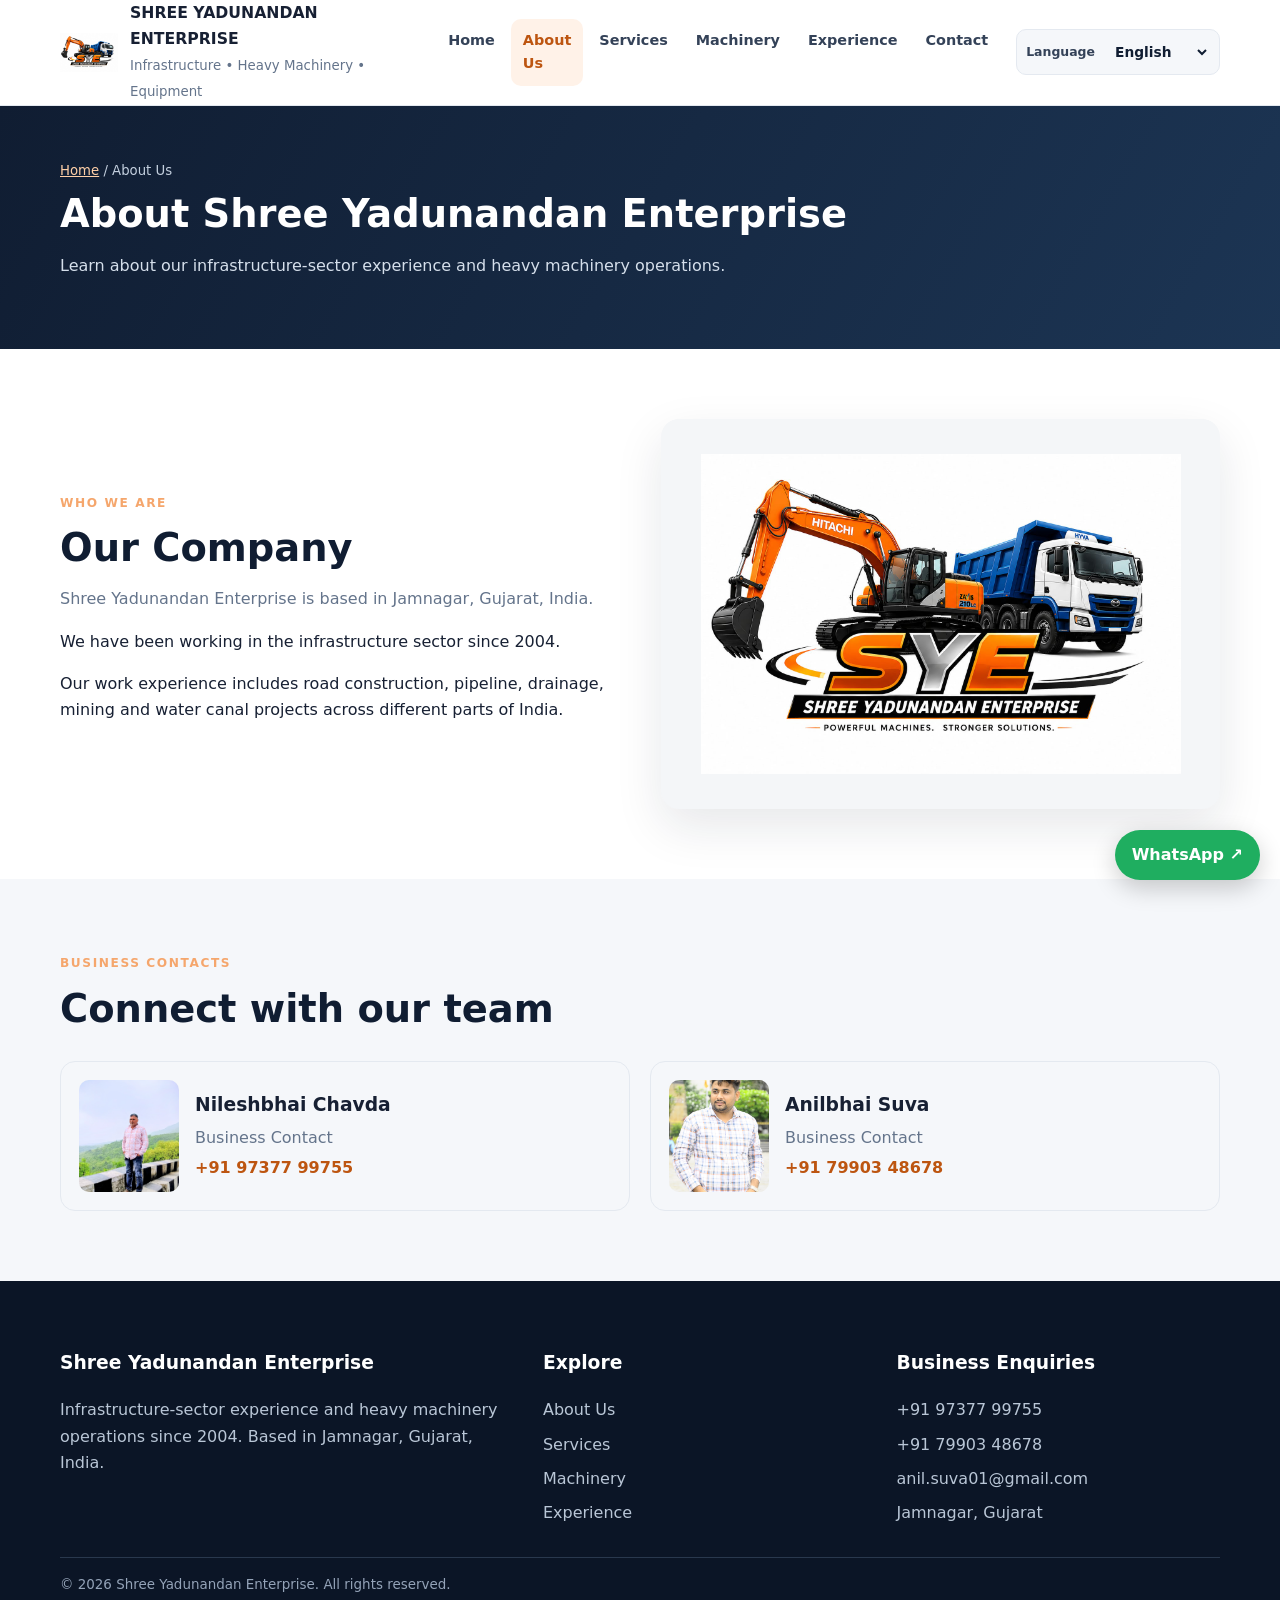
==== commit 421459c0: "UPDATE" ====
--- a/about.html
+++ b/about.html
@@ -20,7 +20,7 @@
   <meta name="googlebot" content="index, follow">
 
   <!-- Canonical URL -->
-  <link rel="canonical" href="https://syeinfra.vercel.app/about.html">
+  <link rel="canonical" href="https://syeinfrastructure.vercel.app/about.html">
 
   <!-- Favicon -->
   <link rel="icon" href="/images/logo.jpg" type="image/jpeg">
@@ -34,8 +34,8 @@
     property="og:description"
     content="Learn about SYE Infra, based in Jamnagar, Gujarat, with infrastructure-sector experience since 2004."
   >
-  <meta property="og:url" content="https://syeinfra.vercel.app/about.html">
-  <meta property="og:image" content="https://syeinfra.vercel.app/images/sany215-1.jpg">
+  <meta property="og:url" content="https://syeinfrastructure.vercel.app/about.html">
+  <meta property="og:image" content="https://syeinfrastructure.vercel.app/images/sany215-1.jpg">
   <meta property="og:image:alt" content="Construction machinery used by Shree Yadunandan Enterprise">
 
   <!-- Twitter -->
@@ -45,7 +45,7 @@
     name="twitter:description"
     content="Discover the company, infrastructure experience and equipment of Shree Yadunandan Enterprise, Jamnagar, Gujarat."
   >
-  <meta name="twitter:image" content="https://syeinfra.vercel.app/images/sany215-1.jpg">
+  <meta name="twitter:image" content="https://syeinfrastructure.vercel.app/images/sany215-1.jpg">
 
   <!-- Main CSS -->
   <link rel="stylesheet" href="/assets/css/site.css">
@@ -57,11 +57,11 @@
     "@graph": [
       {
         "@type": "Organization",
-        "@id": "https://syeinfra.vercel.app/#organization",
+        "@id": "https://syeinfrastructure.vercel.app/#organization",
         "name": "Shree Yadunandan Enterprise",
         "alternateName": "SYE Infra",
-        "url": "https://syeinfra.vercel.app/",
-        "logo": "https://syeinfra.vercel.app/images/logo.jpg",
+        "url": "https://syeinfrastructure.vercel.app/",
+        "logo": "https://syeinfrastructure.vercel.app/images/logo.jpg",
         "foundingDate": "2004",
         "email": "anil.suva01@gmail.com",
         "telephone": [
@@ -77,13 +77,13 @@
       },
       {
         "@type": "AboutPage",
-        "@id": "https://syeinfra.vercel.app/about.html#webpage",
-        "url": "https://syeinfra.vercel.app/about.html",
+        "@id": "https://syeinfrastructure.vercel.app/about.html#webpage",
+        "url": "https://syeinfrastructure.vercel.app/about.html",
         "name": "About Shree Yadunandan Enterprise",
         "description": "Learn about Shree Yadunandan Enterprise and its infrastructure-sector experience since 2004.",
         "inLanguage": "en-IN",
         "mainEntity": {
-          "@id": "https://syeinfra.vercel.app/#organization"
+          "@id": "https://syeinfrastructure.vercel.app/#organization"
         }
       }
     ]
